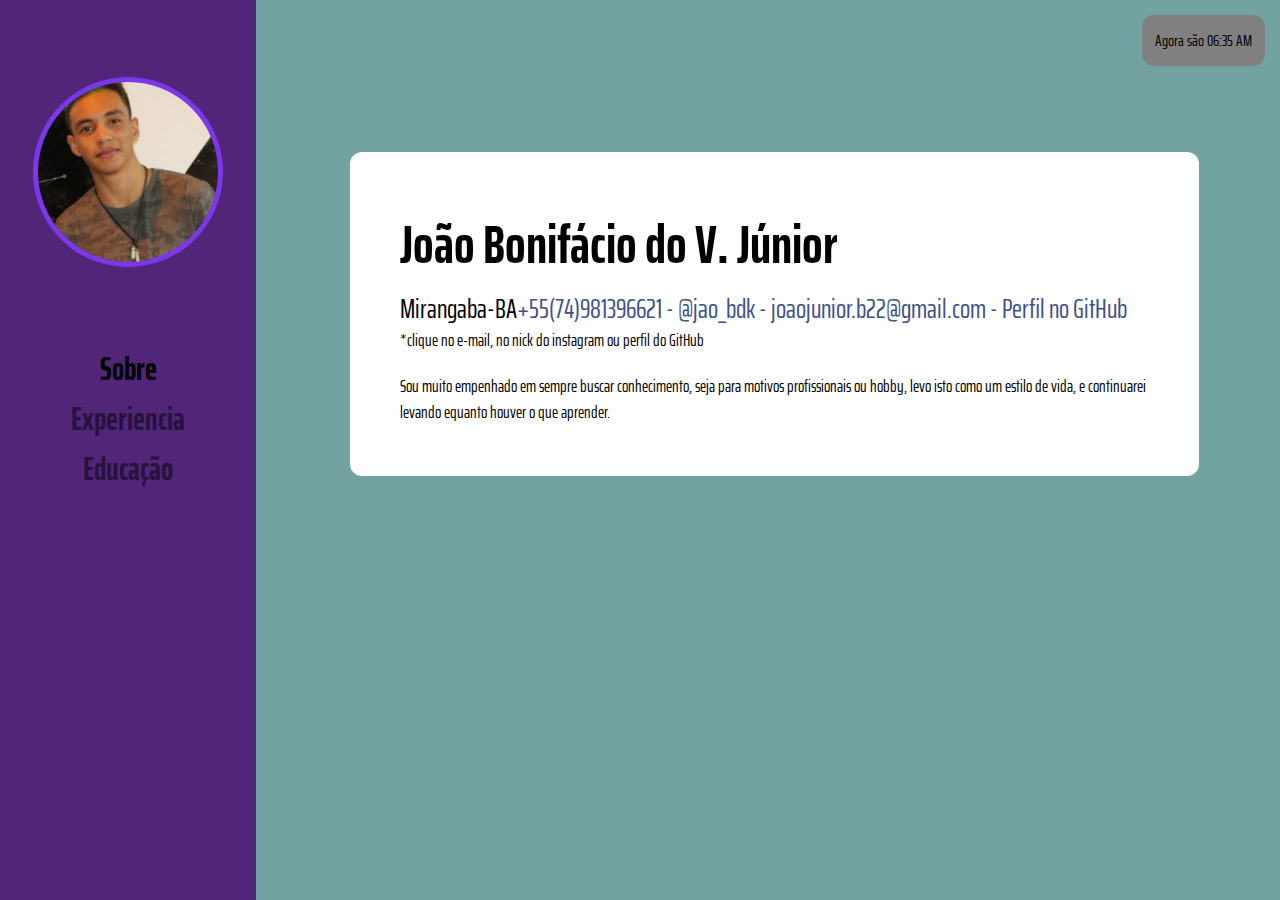
==== index.html @ 642b7cb3 "index" ====
<!DOCTYPE html>
<html lang="pt-br">

<head>
    <meta charset="UTF-8">
    <meta http-equiv="X-UA-Compatible" content="IE=edge">
    <meta name="viewport" content="width=device-width, initial-scale=1.0">
    <meta name="description" content="curriculo">
    <meta name="keywords" content="HTML, CSS, JavaScript, Curriculo">
    <meta name="author" content="João Bonifácio">
    <link rel="shortcut icon" href="img/ico.ico">
    <link rel="stylesheet" href="css/curriculo.css">
    <link href="https://fonts.googleapis.com/css2?family=Saira+Extra+Condensed:wght@400;500;700&display=swap" rel="stylesheet">
    <title>Curriculo</title>
    <script src="js/curriculo.js"></script>
</head>

<body onload="carregar()">
    <div class="content">
        <main>
            <div class="main_desktop">
                <!--<h1>Curriculo</h1>-->
                <div class="author1">
                    <div class="author"></div>
                </div>
                <div class="menu">
                    <ul>
                        <li>
                            <h1><a class="selected" href="#">Sobre<br></a></h1>
                        </li>
                        <li>
                            <h1><a href="src/experiencia.html">Experiencia<br></a></h1>
                        </li>
                        <li>
                            <h1><a href="src/educação.html">Educação<br></a></h1>
                        </li>
                    </ul>
                </div>
            </div>
            <div class="main_mobile">
                <div class="author1">
                    <div class="author"></div>
                </div>
                <div class="menu_mobile">
                    <ul>
                        <li>
                            <h1><a class="selected" href="#">Sobre<br></a></h1>
                        </li>
                        <li>
                            <h1><a href="src/experiencia.html">Experiencia<br></a></h1>
                        </li>
                        <li>
                            <h1><a href="src/educação.html">Educação<br></a></h1>
                        </li>
                    </ul>
                </div>
            </div>
        </main>
        <aside>
            <section class="aside1">
                <h1>João Bonifácio do V. Júnior</h1>
                <p>Mirangaba-BA<span class="contact">+55(74)981396621 - <a class="contact" href="https://www.instagram.com/jao_bdk/ " style="text-decoration:none; ">@jao_bdk</a> - <a class="contact" href="https://mail.google.com/mail/u/0/#inbox?compose=new">joaojunior.b22@gmail.com</a> - <a class="contact" href="https://github.com/Joao-Bonifacio">Perfil no GitHub</a></span><br>
                    <span class="append" style="position:relative;top:-15px;">*clique no e-mail, no nick do instagram ou perfil do GitHub</span>
                </p>
                <p class="append ">Sou muito empenhado em sempre buscar conhecimento, seja para motivos profissionais ou hobby, levo isto como um estilo de vida, e continuarei levando equanto houver o que aprender.</p>
            </section>
            <div id="hora"></div>
        </aside>
    </div>
    <div class="clear "></div>
</body>

</html>
---- css/curriculo.css ----
* {
    margin: 0;
    padding: 0;
    box-sizing: border-box;
    font-family: 'Saira Extra Condensed', sans-serif;
}

html,
body {
    height: 100%;
    width: 100%;
}

.content {
    display: flex;
    height: 100%;
    width: 100%;
}

.clear {
    clear: both;
}


/*parte esquerda*/

.main_desktop {
    position: fixed;
    background-color: #512679;
    width: 20%;
    height: 100%;
}

.author1 {
    position: center;
    text-align: center;
    padding: 0;
    width: 190px;
    height: 190px;
    margin: 0 auto;
    margin-top: 30%;
    margin-bottom: 30%;
}

.author {
    background-image: url(../img/me.png);
    background-position: left center;
    background-size: cover;
    position: center;
    height: 100%;
    width: 100%;
    border-radius: 50%;
    border: 5px solid rgb(124, 55, 235);
}

.menu a {
    text-decoration: none;
    color: black;
    opacity: 0.5;
}

a.selected {
    opacity: 1;
}

.menu a:hover {
    opacity: 1;
    color: rgb(124, 55, 235);
}

.main_desktop h1 {
    text-align: center;
}


/*parte direita*/

aside {
    position: fixed;
    height: 100%;
    padding-left: 1%;
    left: 20%;
    width: 80%;
    background-color: rgb(114, 163, 161);
}

.aside1 {
    background-color: white;
    border-radius: 12px;
    margin: 15% 8%;
    font-size: 27px;
    padding: 5%;
    width: auto;
}

.contact {
    color: #3d518a;
    text-decoration: none;
}

.append {
    font-size: 17px;
}

.pop {
    display: none;
    background-color: white;
    border-radius: 12px;
    margin: -12% 8%;
    font-size: 27px;
    padding: 5%;
    width: auto;
}

#hora {
    position: absolute;
    top: 15px;
    right: 15px;
    background-color: grey;
    border-radius: 12px;
    padding: 13px;
}

.cursos {
    border-style: none;
    cursor: pointer;
    background-color: white;
}

#cursos1 {
    font-size: 15px;
}


/*telas menores*/

@media screen and (max-width: 1000px) {
    aside {
        overflow: scroll;
        height: 100%;
        padding-bottom: 200px;
    }
    .main_mobile {
        display: none;
    }
    .main_mobile {
        height: 110px;
        display: block;
        position: fixed;
        width: 100%;
        background-color: #512679;
    }
    .menu_mobile a {
        text-decoration: none;
        color: black;
        opacity: 0.5;
    }
    .menu_mobile a:hover {
        opacity: 1;
        color: rgb(124, 55, 235);
    }
    .main_desktop {
        display: none;
    }
    .author1 {
        display: inline-block;
        margin: 5px;
        margin-right: 30px;
        width: 100px;
        height: 100px;
    }
    .menu_mobile {
        position: absolute;
        display: inline-block;
    }
    .menu_mobile li {
        display: inline-block;
        padding: 35px 20px;
    }
    .menu_mobile h1 {
        font-size: 25px;
    }
    aside {
        position: fixed;
        height: 100%;
        width: 100%;
        top: 110px;
        margin-left: -20%;
        background-color: rgb(114, 163, 161);
    }
    a.selected {
        opacity: 1;
    }
}
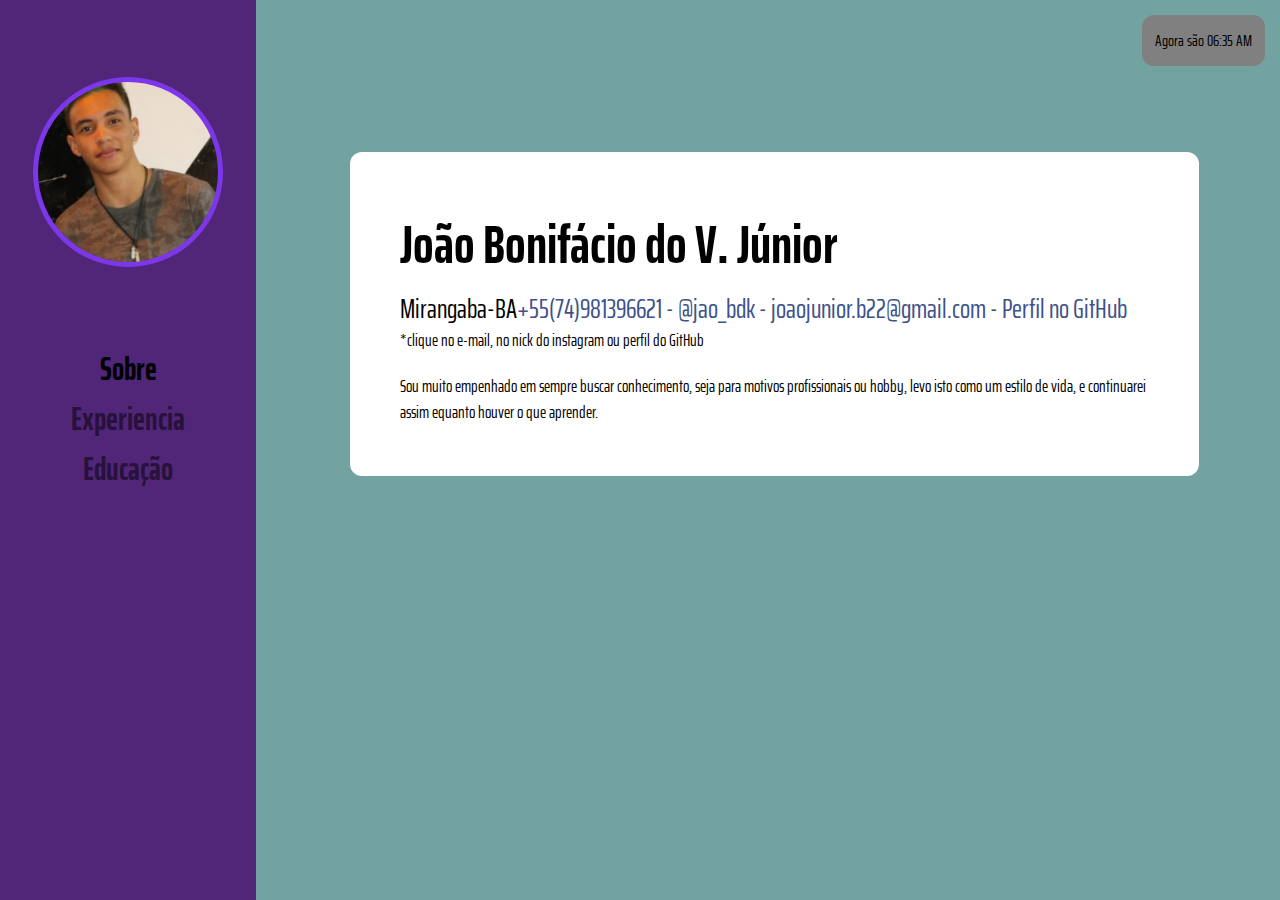
==== commit bf8eea1b: "portifolio" ====
--- a/index.html
+++ b/index.html
@@ -62,7 +62,7 @@
                 <p>Mirangaba-BA<span class="contact">+55(74)981396621 - <a class="contact" href="https://www.instagram.com/jao_bdk/ " style="text-decoration:none; ">@jao_bdk</a> - <a class="contact" href="https://mail.google.com/mail/u/0/#inbox?compose=new">joaojunior.b22@gmail.com</a> - <a class="contact" href="https://github.com/Joao-Bonifacio">Perfil no GitHub</a></span><br>
                     <span class="append" style="position:relative;top:-15px;">*clique no e-mail, no nick do instagram ou perfil do GitHub</span>
                 </p>
-                <p class="append ">Sou muito empenhado em sempre buscar conhecimento, seja para motivos profissionais ou hobby, levo isto como um estilo de vida, e continuarei levando equanto houver o que aprender.</p>
+                <p class="append ">Sou muito empenhado em sempre buscar conhecimento, seja para motivos profissionais ou hobby, levo isto como um estilo de vida, e continuarei assim equanto houver o que aprender.</p>
             </section>
             <div id="hora"></div>
         </aside>
--- a/css/curriculo.css
+++ b/css/curriculo.css
@@ -165,7 +165,7 @@
     .author1 {
         display: inline-block;
         margin: 5px;
-        margin-right: 30px;
+        margin-right: 20px;
         width: 100px;
         height: 100px;
     }
@@ -175,7 +175,8 @@
     }
     .menu_mobile li {
         display: inline-block;
-        padding: 35px 20px;
+        padding: 35px 5px;
+        margin-left: -6px;
     }
     .menu_mobile h1 {
         font-size: 25px;
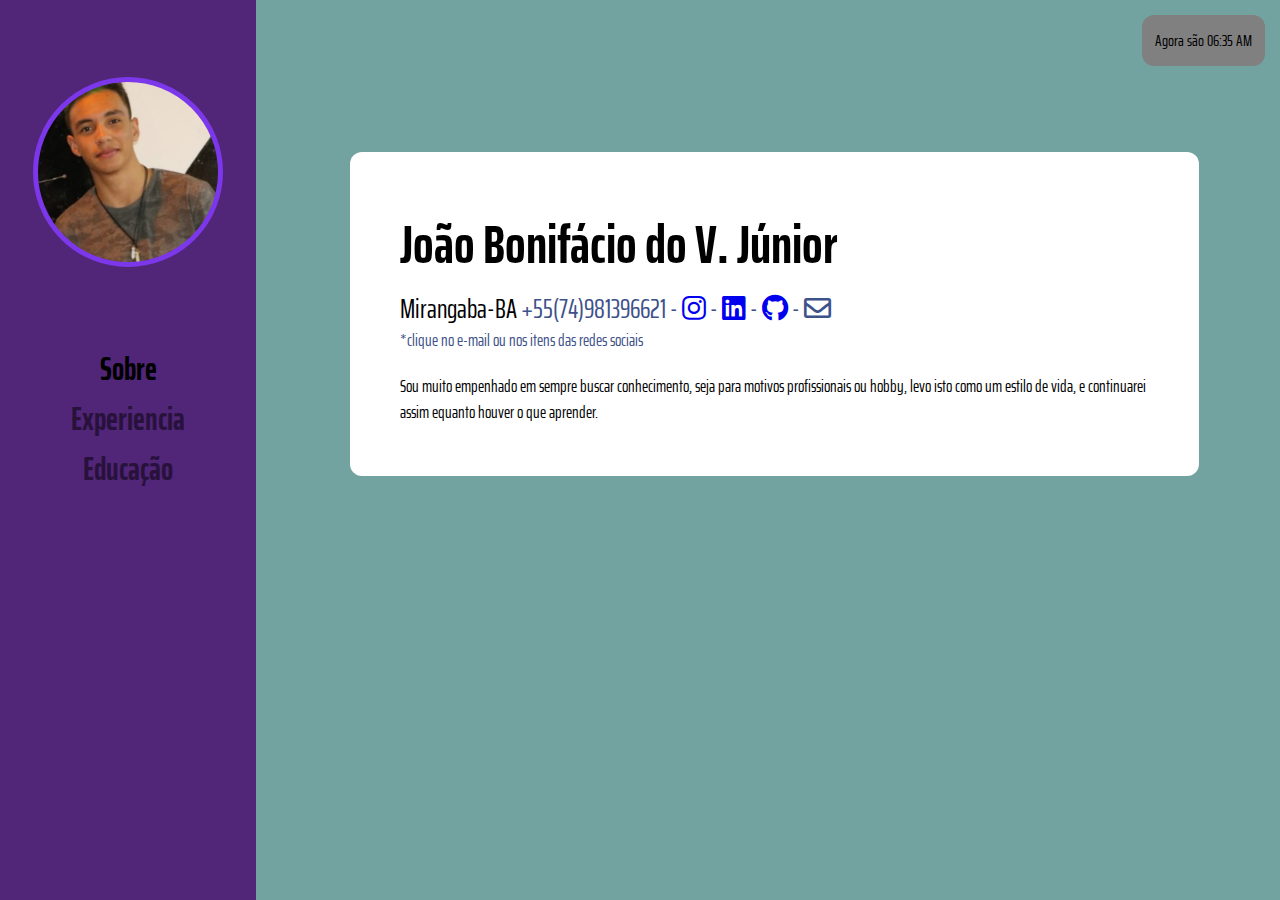
==== commit a72f6ace: "portifolio" ====
--- a/index.html
+++ b/index.html
@@ -11,6 +11,7 @@
     <link rel="shortcut icon" href="img/ico.ico">
     <link rel="stylesheet" href="css/curriculo.css">
     <link href="https://fonts.googleapis.com/css2?family=Saira+Extra+Condensed:wght@400;500;700&display=swap" rel="stylesheet">
+    <link href="https://cdnjs.cloudflare.com/ajax/libs/font-awesome/5.13.1/css/all.min.css" rel="stylesheet">
     <title>Curriculo</title>
     <script src="js/curriculo.js"></script>
 </head>
@@ -59,8 +60,12 @@
         <aside>
             <section class="aside1">
                 <h1>João Bonifácio do V. Júnior</h1>
-                <p>Mirangaba-BA<span class="contact">+55(74)981396621 - <a class="contact" href="https://www.instagram.com/jao_bdk/ " style="text-decoration:none; ">@jao_bdk</a> - <a class="contact" href="https://mail.google.com/mail/u/0/#inbox?compose=new">joaojunior.b22@gmail.com</a> - <a class="contact" href="https://github.com/Joao-Bonifacio">Perfil no GitHub</a></span><br>
-                    <span class="append" style="position:relative;top:-15px;">*clique no e-mail, no nick do instagram ou perfil do GitHub</span>
+                <p>Mirangaba-BA<span class="contact"> +55(74)981396621 - 
+                    <span><a href="https://www.instagram.com/jao_bdk/" target="blank"><abbr title="instagram"><i class="fab fa-instagram"></i></abbr></a></span> - 
+                    <span><a href="https://www.linkedin.com/in/jo%C3%A3o-j%C3%BAnior-7499b6218/" target="blank"><abbr title="perfil linkedin"><i class="fab fa-linkedin"></abbr></i></a></span> - 
+                    <span><a href="https://github.com/Joao-Bonifacio" target="blank"><abbr title="perfil github"><i class="fab fa-github"></i></abbr></a></span> - 
+                    <span><a class="contact" href="https://mail.google.com/mail/u/0/#inbox?compose=new" target="blank"><abbr title="enviar email"><i class="far fa-envelope"></i></abbr></a></span><br>
+                    <span class="append" style="position:relative;top:-15px;">*clique no e-mail ou nos itens das redes sociais</span>
                 </p>
                 <p class="append ">Sou muito empenhado em sempre buscar conhecimento, seja para motivos profissionais ou hobby, levo isto como um estilo de vida, e continuarei assim equanto houver o que aprender.</p>
             </section>
@@ -69,5 +74,4 @@
     </div>
     <div class="clear "></div>
 </body>
-
 </html>